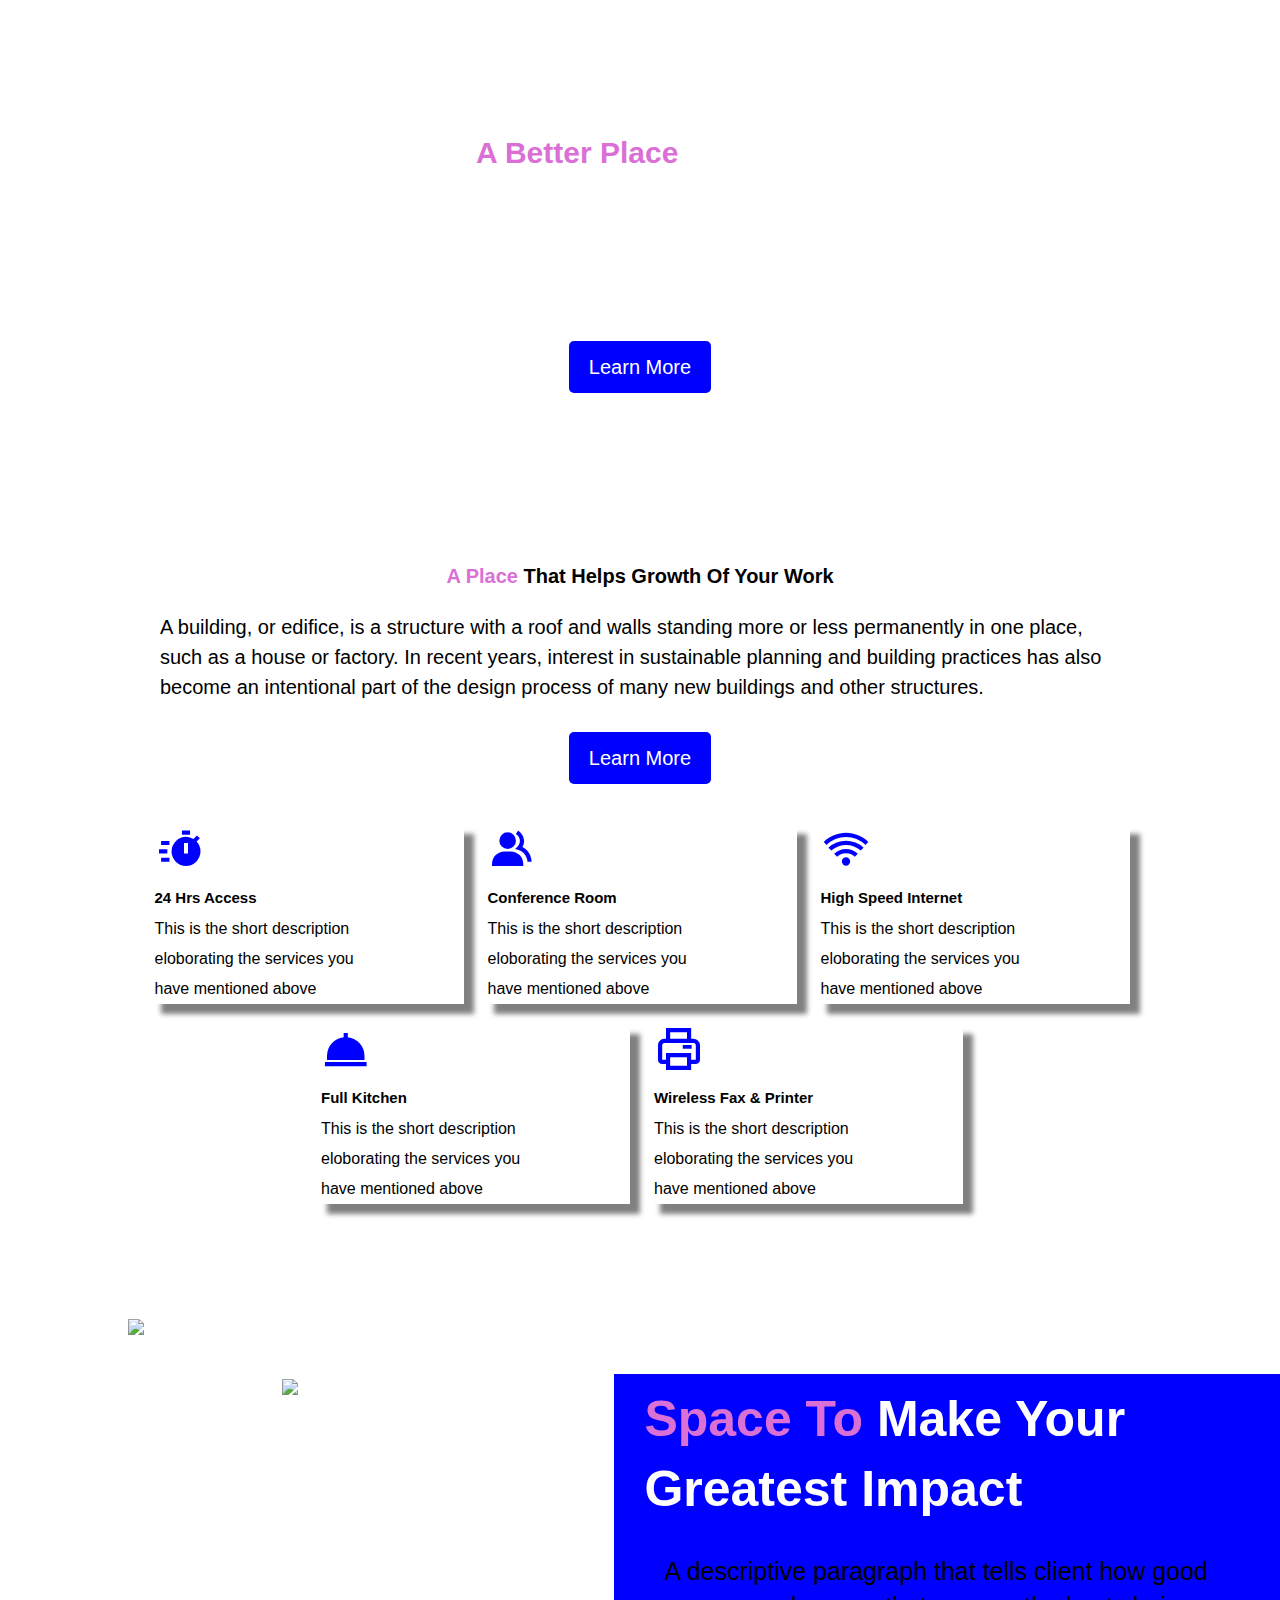
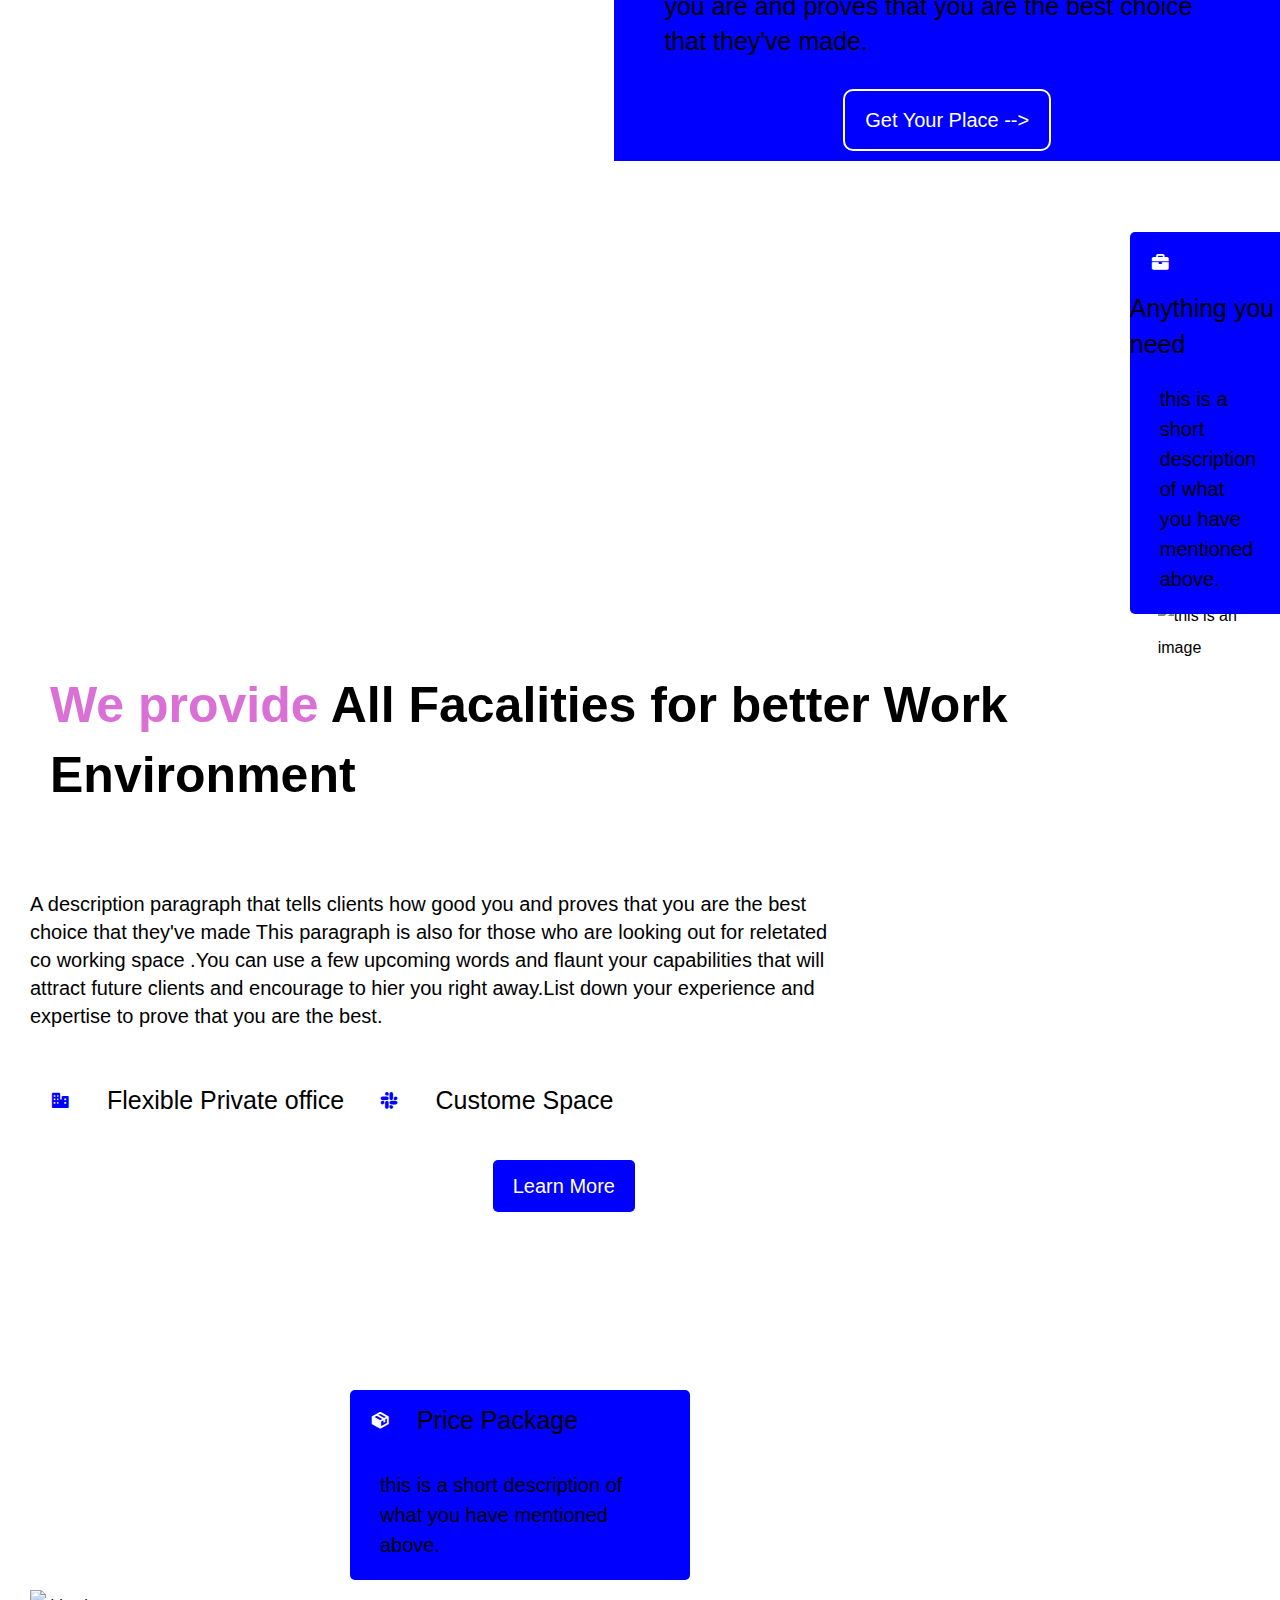
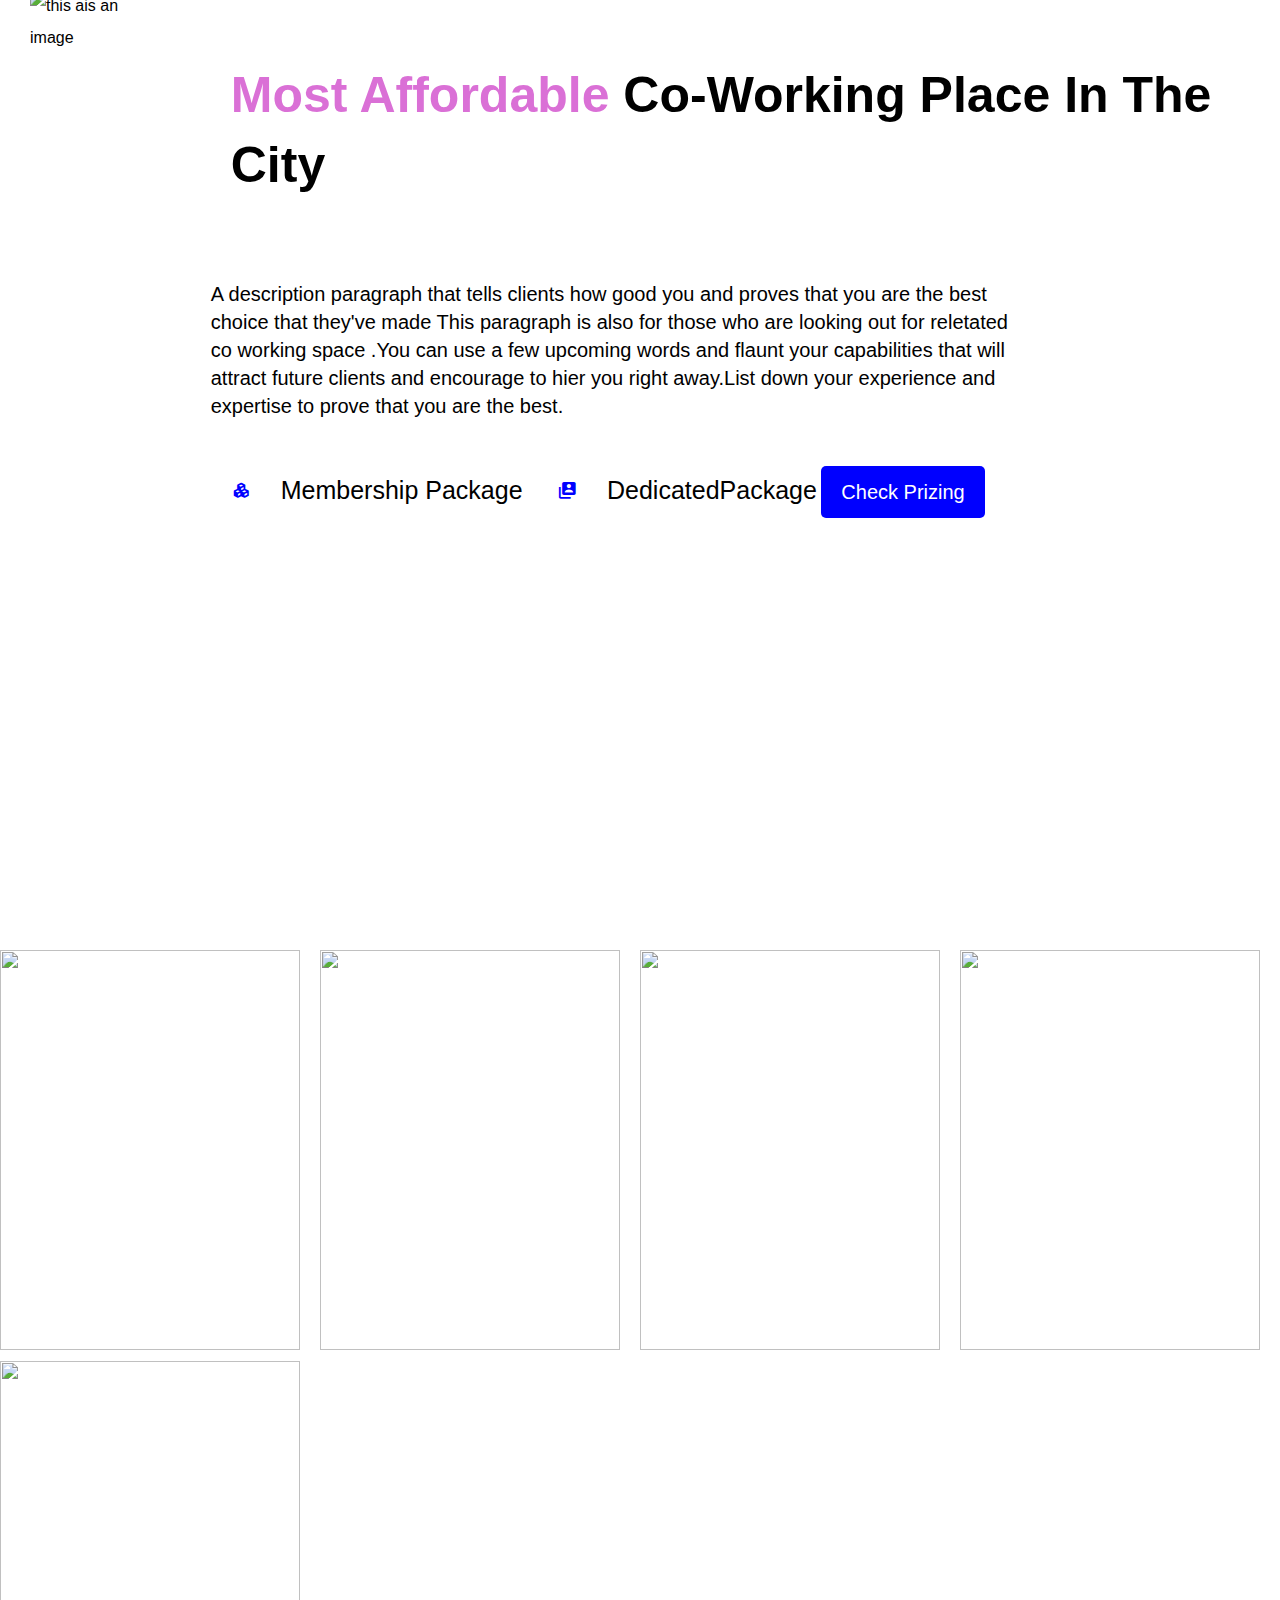
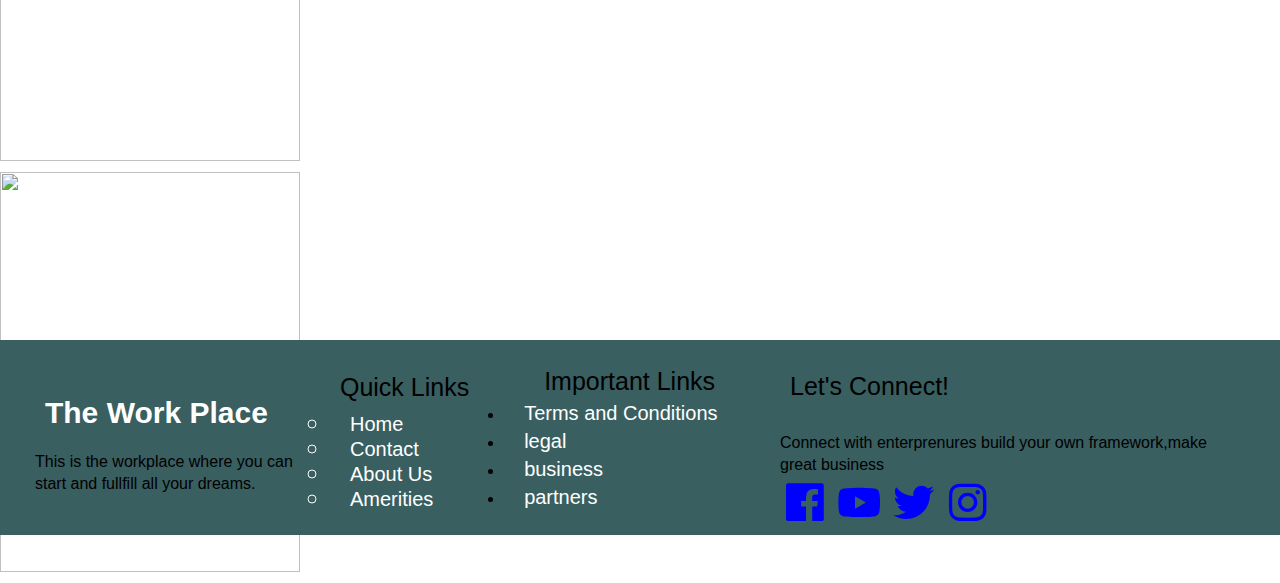
==== index.html @ c26aa990 "Add files" ====
<!DOCTYPE html>
<html lang="en">
<head>
    <meta charset="UTF-8">
    <meta http-equiv="X-UA-Compatible" content="IE=edge">
    <meta name="viewport" content="width=device-width, initial-scale=1.0">
    <title>Website|welcome</title>
    <link href='https://unpkg.com/boxicons@2.0.7/css/boxicons.min.css' rel='stylesheet'>
    <link rel="stylesheet" href="web.css">
    
</head>
<body>
    <header id="navbar" >
            <div class="container-1">
                <h1><a class="logo" href="web.html">The Work Place</a></h1>
                <nav>
                    <ul>
                        <li><a href="web.html">Home</a></li>
                        <li><a href="contact.html">Contact</a></li>
                        <li><a href="aboutus.html">About Us</a></li>
                        <li><a href="amerities.html">Amerities</a></li>
                    </ul>
                </nav>
            </div>
                        <div class="container-2">
                            <h2 class="main"><span class="span">A Better Place</span> To Work</h2>
                            <p> Building, a usually roofed and walled structure built for permanent use. 
                                Rudimentary buildings were initially constructed out of the purely functional need for a controlled
                                environment to moderate the effects of climate. 
                                These first buildings were simple dwellings. Later, buildings were constructed for other functions,
                                such as food storage and to serve as sites of ceremony.
                            </p>
                            <a class="learn" href="aboutus.html">Learn More</a>
                        </div>
    </header> 
    <main>
        <section id="section-1" class="section-1">
            <div class="container-3">
                <h3 class=""><span class="span">A Place</span> That Helps Growth Of Your Work</h3>
                <p>A building, or edifice, is a structure with a roof and walls standing more or less permanently in one place,
                   such as a house or factory. In recent years, interest in sustainable planning and building practices has also
                   become an intentional part of the design process of many new buildings and other structures.
                </p>
                <a class="learn" href="aboutus.html">Learn More</a>
                
            </div>
            <div class="container-4">
                <div class="box">
                    <i class='bx bxs-timer fa-4x'></i>
                    <h4>24 Hrs Access</h1>
                    <p>This is the short description eloborating the services you have mentioned above</p>
                </div>
                <div class="box">
                    <i class='bx bxs-group'></i>
                    <h4>Conference Room</h4>
                    <p>This is the short description eloborating the services you have mentioned above</p>
                </div>
                <div class="box">
                    <i class='bx-5w bx-wifi bx'></i>
                    <h4>High Speed Internet</h4>
                    <p>This is the short description eloborating the services you have mentioned above</p>
                </div>
                <div class="box">
                    <i class='bx bxs-dish'></i>
                    <box-icon name='dish' type='solid' ></box-icon>
                    <h4>Full Kitchen</h4>
                    <p>This is the short description eloborating the services you have mentioned above</p>
                </div>
                <div class="box">
                    <i class='bx bx-printer'></i>
                    <h4>Wireless Fax & Printer</h4>
                    <p>This is the short description eloborating the services you have mentioned above</p>
                </div>
            </div>
            <div class="container-5">
                <div class="overlap-1">
                    <img src="https://source.unsplash.com/collection/190727/400x500">
                </div>
                <div class="overlap-2"><img src="https://source.unsplash.com/WLUHO9A_xik/400x500"></div>
                <div class="blue">
                    <h5><span class="span">Space To</span> Make Your<br> Greatest Impact</h5>
                    <p>A descriptive paragraph that tells client how good you are and proves
                       that you are the best choice that they've made.
                    </p>
                    <a class="place" href="contact.html">Get Your Place --></a>
                </div>
            </div>
        </section>
        <section class="section-2" id="section-2">
            <div class="container-6">
                <div class="boox-1">
                    <h6><span class="span">We provide</span> All Facalities for better Work Environment</h6>
                    <p>A description paragraph that tells clients how good you and proves that you are the best choice that they've made 
                       This paragraph is also for those who are looking out for reletated co working space .You can use a few upcoming words and 
                       flaunt your capabilities that will attract future clients and encourage to hier you right away.List down your experience 
                       and expertise to prove that you are the best.
                    </p>
                    <div class="icon">
                        <i class='bx bxs-business'></i><span class="span-1"> Flexible Private office</span>
                        <i class='bx bxl-slack'></i><span class="span-1">  Custome Space  </span>
                    </div>
                    <a class="learn" href="aboutus.html">Learn More</a>
                </div>
                <div class="overlap-3">
                    <div class="image">
                        <img src="office.jpg" alt="this is an image">
                    </div>
                    <div class="boox-2">
                        <i class='bx bxs-briefcase'></i><span class="span-1">Anything you need</span>
                        <p>
                            this is a short description of what you have mentioned above.
                        </p>
                    </div>
                </div>
            </div>
        </section>
        <section class="section-3" id="section-3">
            <div class="container-7">
                <div class="overlap-4">
                    <div class="image">
                        <img src="office-2.jpg" alt="this ais an image">
                    </div>
                    <div class="boox-3">
                        <i class='bx bxs-package'></i><span class="span-1"> Price Package</span>
                        <p>
                            this is a short description of what you have mentioned above.
                        </p>
                    </div>
                </div>
                <div class="boox-4">
                    <h6><span class="span">Most Affordable</span> Co-Working Place In The City</h6>
                    <p>A description paragraph that tells clients how good you and proves that you are the best choice that they've made 
                       This paragraph is also for those who are looking out for reletated co working space .You can use a few upcoming words and 
                       flaunt your capabilities that will attract future clients and encourage to hier you right away.List down your experience 
                       and expertise to prove that you are the best.
                    </p>
                    <div class="icon">
                        <i class='bx bxs-component'></i><span class="span-1" >Membership Package</span>
                        <i class='bx bxs-user-account'></i><span class="span-1" >DedicatedPackage</span>  
                        <a class="learn" href="aboutus.html">Check Prizing</a>
                    </div>

                </div>
            </div>
        </section>
        <section class="section-4" id="section-4">
            <div class="images">
                <div class="office">
                    <img src="office-4.jpg" >
                    <img src="office-7.jpg" >
                </div>
                <div class="office">
                    <img src="office-3.jpg" >
                </div>
                <div class="office">
                    <img src="office-5.jpg" >
                </div>
                <div class="office">
                    <img src="office-6.jpg" >

                </div>
                <div class="office">
                    <img src="office-2.jpg">
                </div>
            </div>
        </section>
    </main>
    <footer id="footer" class="footer">
        <div class="end">
            <div class="workplace">
                <h1><a class="logo" href="web.html">The Work Place</a></h1>
                <p>This is the workplace where you can start and fullfill all your dreams.
                </p>
            </div>
            <div class="quick">
                <h7>Quick Links</h7>
                <ul type="circle">
                    <li><a href="web.html">Home</a></li>
                    <li><a href="contact.html">Contact</a></li>
                    <li><a href="aboutus.html">About Us</a></li>
                    <li><a href="amerities.html">Amerities</a></li>
                </ul>
            </div>
            <div class="important">
                <h7>Important Links</h7>
                <li><a href="web.html">Terms and  Conditions</a></li>
                <li><a href="contact.html">legal</a></li>
                <li><a href="aboutus.html">business</a></li>
                <li><a href="amerities.html">partners</a></li>
            </div>
            <div class="connect">
                <h7>Let's Connect!</h7>
                <p>Connect with enterprenures build your own framework,make great business</p>
                <div class="i">
                    <i class='bx bxl-facebook-square'></i>
                    <i class='bx bxl-youtube' ></i>
                    <i class='bx bxl-twitter' ></i>
                    <i class='bx bxl-instagram'></i>
                </div>
            </div>
        <div>
    </footer>
</body>
</html>
---- web.css ----
*,after::before{
    margin: 0;
    padding: 0;
    box-sizing: border-box;
}
html,body{
    font-family: sans-serif;
    line-height: 2em;
}
a{
    text-decoration: none;
}
h1,h2{
    line-height: 1.2;
    text-align: center;
    color: white;
}
ul{
    list-style: none;
}
p{
    text-align:left;
    line-height: 30px;
}
h1,a{
     font-size: 20px;
}
h2{
    font-size: 30px;
    text-align: left;
}
h3{
    font-size: 20px;
    color: black;
}
h4{
    font-size: 15px;
    color: black;
}
.span{
    color: orchid;
}

#navbar{
    background: url('https://source.unsplash.com/400x400/?building') no-repeat
    center center/cover;
    height: 60vh;
    border-bottom-right-radius: 100px;
    position: relative;
}
#section-1 {
    height:180vh;
    position:relative;
}
#section-3,#section-2{
    height:110vh;
    position:relative;
}
#section-4{
    height: 110vh;
    position: relative;

}
#footer{
    height:20vh;
    position: relative;
}

/*.section::before{
    position: absolute;
    top: 0;
    left: 0;
    width: 100%;
    background:black;

}
.section*{
    z-index:-1;
}*/
.navbar::before{
    position: absolute;
    top: 0;
    left: 0;
    width: 100%;
    background:black
    
}
.navbar*{
    z-index:15;
}
.container{
    display: flex;
    flex-direction: column;
}
.container-1{
    display: flex;
    flex-direction: row;
    text-align: center;
    justify-content: space-between;
    flex-wrap:wrap;
    top: 0px;
    padding: 0 30px;
}
.container-1 ul{
    display: flex;
    flex-direction: row;
    text-decoration: none;
    flex-wrap: wrap;
}
.container-1 a{
    justify-content: space-between;
    padding: 10px 20px;
    text-align: center;
    color: white;
    margin: 20px 10px;

}
.container-1 a:hover{
    color: cornflowerblue;
    

}
.container-2{
    display: flex;
    flex-direction: column;
    justify-content: center;
    align-items: center;
    padding: 10px 20px;
    margin: 10px;
    color: white;
    height: 50vh;
    flex-wrap: wrap;

}
.container-2 a:hover ,.container-3 a:hover{
    color: darkgoldenrod;
    background-color: cornflowerblue;
}
.container-2 p,.container-3 p{
    font-size: 20px;
    max-width: 1000px;
    text-align: left;
    padding: 10px 20px;
    margin: 10px;
    min-width: 300px;

}
.learn{
    cursor: pointer;
    display: inline-block;
    padding: 10px 20px;
    border: none;
    border-radius: 5px;
    text-align: center;
    background:blue;
    color: white;
    margin: 10px auto;
    max-width: 500px;
}
.container-3{
    text-align: center;
    padding: 10px 20px;
    margin: 10px;
    display: flex;
    flex-direction: column;
    flex-wrap: wrap;
    justify-content: center;
    align-content: space-around;

}

.container-4{
    display:flex;
    flex-direction: row;
    text-align: left;
    justify-content: center;
    margin:10px;
    padding:0 4px;
    flex-wrap: wrap;
}
.box{
    flex: 25%;
    max-width: 25%;
    margin: 10px;
    padding: 0 4px;
    box-shadow: 10px 10px 5px grey;
}
.container-4 p{
    max-width: 200px;
    min-width: auto;
}
i{
    font-size: 50px;
    color: blue;
}
.container-5{
    display: flex;
    flex-direction: row;
    flex-wrap: wrap;
    justify-content:flex-start;
    align-items: flex-start;
    margin:0;
    padding: 10px 1px;
    position: relative;
    object-fit: cover;
}
.blue{
    display: flex; 
    flex-wrap: wrap;
    flex-direction: column; 
    justify-content: space-around;
    align-items: left; 
    background: blue;
    line-height: 1.9;
    position:absolute;
    left: 48%;
    top: 150px;
}
h5{
    text-align:left;
    color: white;
    font-size: 50px;
    line-height:1.4;
    margin:0; 
    padding: 10px 30px;
}
.place{
    color: white;
    background-color: blue;
    border: 2px solid white;
    display: inline-block;
    text-align: center;
    padding: 10px 10px;
    border-radius: 10px;
    margin:10px auto;
    padding: 10px 20px;
    cursor:pointer;

}
.blue p{
    text-align: left;
    font-size: 25px;
    line-height: 1.4;
    max-width: 800px;
    margin: 10px 0; 
    padding: 10px 50px;
}
.blue a:hover{
    background-color: cornflowerblue;

}
.overlap{
    display: flex;
    position: relative;
    flex-wrap: wrap;
}
.overlap-1{
    position: absolute;
    left:22%;
    top:150px ;

}
.overlap-2{
    position: absolute;
    left:10%;
    top:90px;

}
.container-6,.container-7{
    display: flex;
    flex-direction: row;
    justify-content: flex-start;
    align-items: flex-start;
    margin: 0;
    padding: 0;
    position: relative;
}
.container-6 img,.container-7 img{
    width:600px;
    height:800px;
    margin: 30px 30px;
}
.boox-1,.boox-4{
    display: flex;
    flex-direction: column;
    justify-content:flex-start;
    align-items: flex-start;
    margin:20px 10px;
    padding:20px 10px;

}
.boox-2,.boox-3{
    background: blue;
    position:absolute;
    z-index:1;
    bottom:80px;
    left:2px;
    border-radius: 5px;
}
.boox-3{
    background: blue;
    position:absolute;
    z-index:10;
    bottom:600px;
    left:350px;
    border-radius: 5px;
}
.package,.briefcase{
    font-size: 50px;
    color: white;

}

.span-1{
    color: black;
    font-size: 25px;
    text-align: center;
}
.bxs-business,.bxl-slack,.bxs-component,.bxs-user-account{
    color: blue;
    font-size: 20px;
    margin: 20px;
    padding: 20px 10px;

}
.bxs-package,.bxs-briefcase{
    color: white;
    font-size: 20px;
    margin: 10px;
    padding: 10px 10px;
}
.boox-2 p,.boox-3 p{
    text-align: left;
    margin: 10px 20px;
    padding: 10px 10px;
    font-size: 20px;
    max-width: 300px;
}

.boox-1 p,.boox-4 p{
    text-align: left;
    font-size: 20px;
    line-height:1.4;
    max-width: 800px;
    margin: 20px 10px;
    padding:0;

}
.learn:hover{
    background-color: cornflowerblue;
    
}
.overlap-3{
    position: relative;
}

h6{
    color: black;
    text-align: left;
    font-size: 50px;
    margin:40px 20px;
    padding: 20px 10px;
    line-height:1.4;
}
.images{
    display: flex;
    flex-direction:row;
    flex-wrap: wrap;
    padding: 0;
    margin: 0;
}
.office{
    flex:15%;
    max-width:25%;
    flex-wrap: wrap;
    margin:0;
    padding: 0;
    
}
.office img{
    width: 300px;
    height: 400px;
    padding: 0;
    margin: 0;
}
.end{
    display: flex;
    flex-direction: row;
    flex-wrap: wrap;
    justify-content: space-evenly;
    align-items: center;
    background: rgb(57, 95, 97);
    object-fit: cover;
    margin: 0;
    padding: 0;
}
.workplace p{
    max-width:260px;
    font-size: 16px;
    line-height: 1.4;
    margin:5px 10px;
    
}
.workplace h1{
    color: white;
    margin: 10px 0;
    padding: 10px 0;
    text-align: left;
    font-size: 20px;
}
.workplace a{
    font-size: 30px;
    color: white;
    padding: 30px 10px;
    margin: 50px 10px;
    text-align: left;
}
.workplace a:hover{
    color: violet;
    cursor: pointer;
}
 .quick h7{
    font-size: 25px;
    color: black;
    padding: 0;
    margin: 10px 10px;
}
.quick{
    display: flex;
    flex-direction: column;
    justify-content: flex-start;
    align-items: flex-start;
    line-height: 1;
    padding: 0;
    margin: 0;
}
.quick ul,.important ul{
    text-align: left;
    font-size: 25px;
    color: white;
    list-style-type:circle;
    /*margin:0 10px;*/

}
.quick a:hover,.important a:hover{
    color: violet;
}
.quick a{
    color: white;
    margin: 0 20px;
}
.important{
    display: flex;
    flex-direction: column;
    line-height: 1.4;
    margin: 10px 0;
}
.important a{
    color: white;
    margin: 30px 20px;
}
.important h7{
    font-size: 25px;
    color: black;
    padding: 0 20px;
    margin: 0 20px;
    line-height: 1.4;

}
.connect{
    display: flex;
    flex-direction: column;

}
.connect h7{
    font-size: 25px;
    color: black;
    margin: 30px 10px;

}
.connect p{
    max-width: 450px;
    font-size: 16px;
    line-height: 1.4;
}
/*   Responsive   */
@media(max-width:768px){
    .container-1{
        flex-direction: column;
        justify-content: flex-start;
        height: 110px;
        margin: 0;
        padding: 10px 0;
    }
    .container-1 ul{
        flex-direction: row;  
        justify-content:space-evenly;
        align-items: flex-start;
        padding:10px 0;
        margin :0;
    }
    .container-1 a{
        margin:  0;
        padding: 0;
        height: 100px;
    }
    .navbar img{
        width: 100%;
    }
    .container-2{
        flex-direction: column;
        padding: 0;
        margin: 0;
        height: 220px;
    }
    .container-2 p{
        max-width:100px;
        font-size: 14px;
        line-height:0.9;
        margin: 10px 5px;
        padding: 0;
  
    }
    .container-2 h2{
        font-size: 20px;
    }
    .container-2 a{
        padding: 0;
        font-size: 10px;
        margin: 10px;
        padding: 0 10px;
    }
    .container-3 h3{
        font-size: 20px;
        margin: 0 10px;
        max-width: 500px;
    }
    .container-3 p{
        font-size: 15px;
        line-height: 1.4;
    }
    .container-3 a{
        font-size: 10px;


    }
    .container-4{
        flex-direction:row;
    }
    .container-4 p{
        line-height: 1;
        
    }
    .container-4 h4{
        line-height: 1;
    }
    .container-5{
        flex-direction: row;
        justify-content:flex-start;
        align-items: flex-start;
        flex-wrap: wrap;
        margin: 0;
        padding: 0;
        height: 600px;
    }
    .container-5 img{
        height:300px;
        width:120px;
    }
    .overlap-1,.overlap-2{
        margin: 0;
        padding: 0;
    }
    .blue{
        height:200px;
        width: 250px;
        padding: 0;
        margin: 0;
    }
    .blue h5{
        margin: 5px 6px;
        padding: 0;
        font-size:20px;

    }
    .blue p{
        font-size:15px;
        line-height: 0.9;
        margin:5px 6px;
        padding: 0;
        max-width:250px;

    }
    .place{
        font-size: 10px;
        margin:5px 3px;
        padding:3px 2px;
        cursor: pointer;
    }
    .place a:hover{
        background-color: cornflowerblue;
        color: white;
    }
    .section-4{
        bottom: 350px;
    }
    .section-3{
        bottom: 150px;
    }
    .images{
        flex:90%;
        max-width:200%;
        justify-content: flex-start;
        align-items: flex-start;
        margin: 0;
        padding: 0;
        bottom:1000px;
        

    }

    .images img{
        height: 200px;
        width: 100px;
    }
    .container-6{
         flex: 100%;
         max-width: 100%;
         margin: 300px 0 0 0;
         padding: 0;
         height: 400px;

    }
    .container-7{
        flex: 100%;
        max-width: 100%;
        margin:0 0 0 0 ;
        height: 400px;
    }
    .bxs-business,.bxl-slack,.bxs-component,.bxs-user-account{
        font-size:20px;
        padding:5px;
        margin: 0;
       
    }
    .span-1{
        font-size: 10px;
        margin: 0;
        padding: 0;
    }
    .container-6 img,.container-7 img{
        height: 350px;
        width: 200px; 
        padding: 0;
        margin: 0;
    }
    .boox-1,.boox-4{
        margin:10px;
        padding: 0;

    }
    .boox-1 a,.boox-4 a{
        font-size: 10px;
        padding: 0 5px;
    }
    .boox-1 h6,.boox-4 h6{
        font-size:20px;
        padding:5px;
        margin: 0;
        line-height: 0.9;

    }
    .boox-1 p,.boox-4 p{
        font-size: 10px;
        padding:5px;
        max-width:500px;
        margin: 0;

    }
    .boox-2{
        margin: 0;
        padding: 0;
        left:-30px;
        bottom: 30px;
        height:100px;
        width:200px;
    }
    .boox-3{
        margin: 0;
        padding: 0;
        top:20px;
        left:15px;
        height:90px;
        width:200px;

    }
    .boox-2 p,.boox-3 p{
        font-size: 10px;
        line-height: 0.9;
        margin: 0;
        padding: 0;

    }
    .footer{
        bottom:200px;
    }
    .end{
        flex-direction:row;
        justify-content: flex-start;
        align-items: flex-start;
    }
    .workplace{
        margin: 0;
        padding: 0;
        bottom :20px;
    }
    .workplace h1{
        margin: 0;
        padding: 0;
    }
    .workplace a{
        font-size:20px;
        padding: 0;
        margin: 0;
    }
    .workplace p{
        font-size:10px;
        max-width:200px;
        padding: 0;
        margin:10px 0;
    }
    .quick h7{
        font-size: 15px;
        padding: 0;
        margin: 5px 0;


    }
    .quick ul{
        flex-direction: column;
        justify-content: flex-start;
        align-items: flex-start;

    }
    .quick li{
        line-height: 0.5;
        padding: 0;
        margin: 0;
    }
    .quick a{
        font-size: 10px;
        line-height: 0.9;

    }
    .important{
        flex-direction: column;
        justify-content: flex-start;
        align-items: flex-start;
        margin: 0;
        padding: 0;

    }
    .important h7{
        font-size:15px;

    }
    .important a{
        font-size: 10px;
        line-height: 0.9;
    }
    .connect{
        margin: 0;
        padding: 0;
    }
    .connect h7{
        font-size: 15px;
        margin: 0;
        padding: 0;

    }
    .connect p{
        margin: 0;
        padding: 0;
        max-width: 500px;


    }
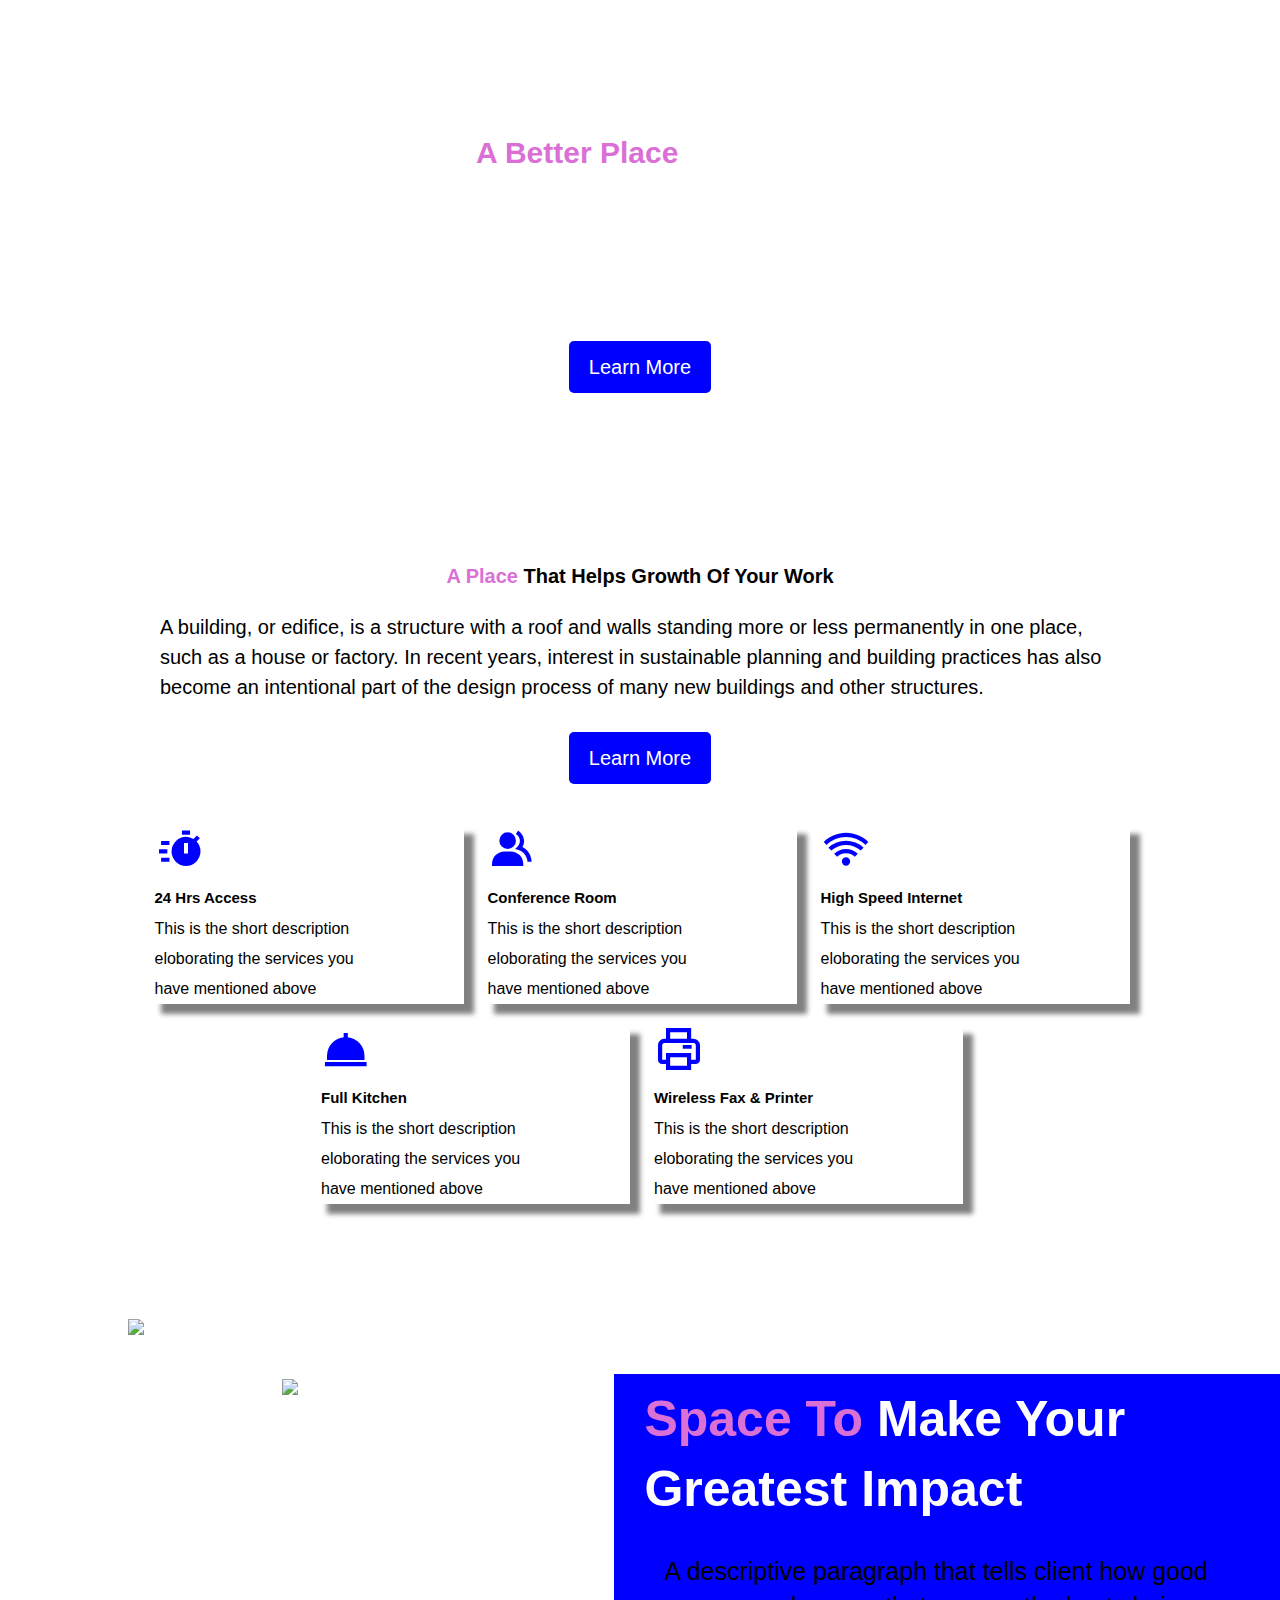
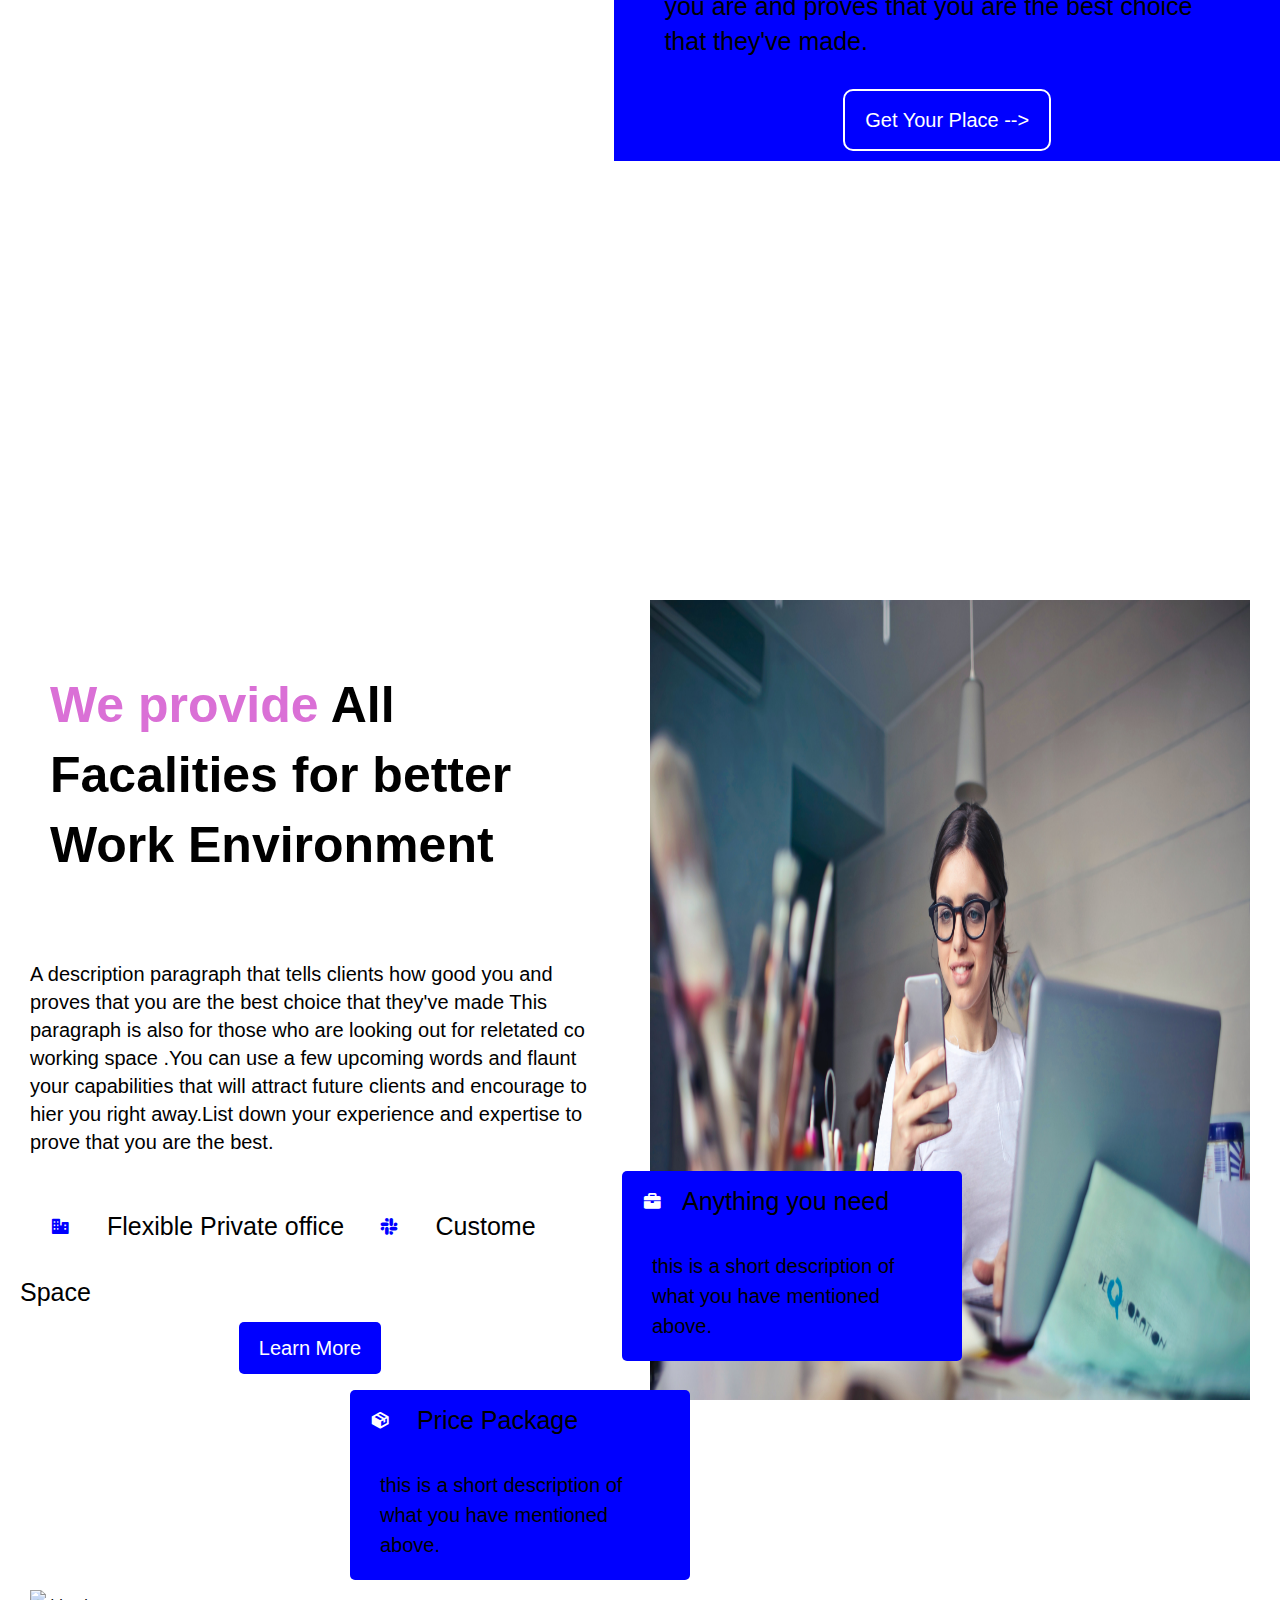
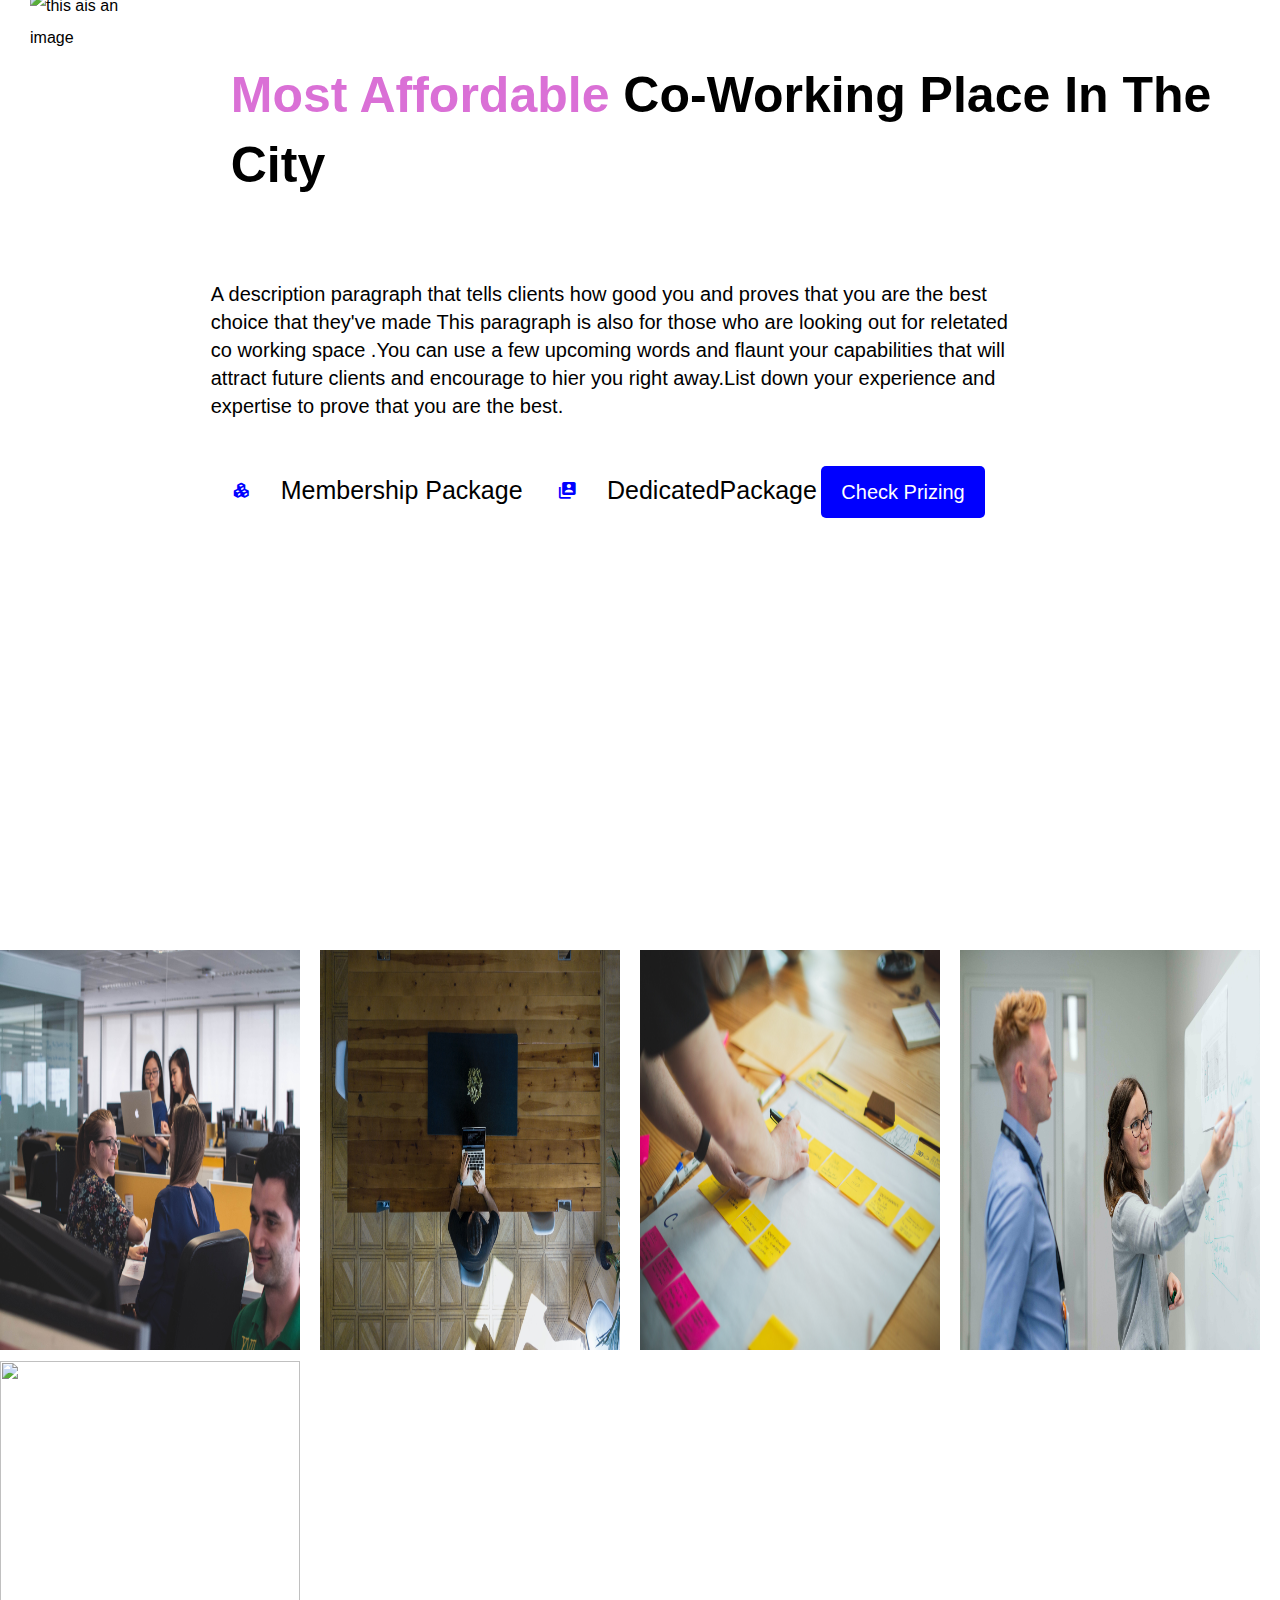
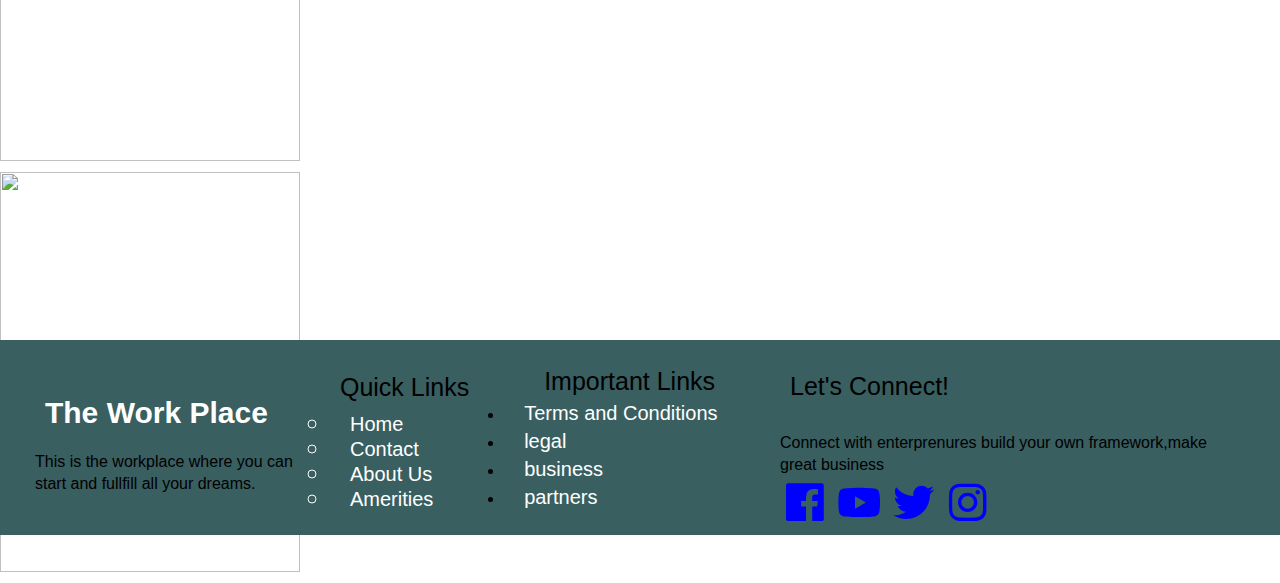
==== commit 48d361db: "flower" ====
--- a/index.html
+++ b/index.html
@@ -22,16 +22,16 @@
                     </ul>
                 </nav>
             </div>
-                        <div class="container-2">
-                            <h2 class="main"><span class="span">A Better Place</span> To Work</h2>
-                            <p> Building, a usually roofed and walled structure built for permanent use. 
-                                Rudimentary buildings were initially constructed out of the purely functional need for a controlled
-                                environment to moderate the effects of climate. 
-                                These first buildings were simple dwellings. Later, buildings were constructed for other functions,
-                                such as food storage and to serve as sites of ceremony.
-                            </p>
-                            <a class="learn" href="aboutus.html">Learn More</a>
-                        </div>
+            <div class="container-2">
+                <h2 class="main"><span class="span">A Better Place</span> To Work</h2>
+                <p> Building, a usually roofed and walled structure built for permanent use. 
+                    Rudimentary buildings were initially constructed out of the purely functional need for a controlled
+                    environment to moderate the effects of climate. 
+                    These first buildings were simple dwellings. Later, buildings were constructed for other functions,
+                    such as food storage and to serve as sites of ceremony.
+                </p>
+                <a class="learn" href="aboutus.html">Learn More</a>
+            </div>
     </header> 
     <main>
         <section id="section-1" class="section-1">
